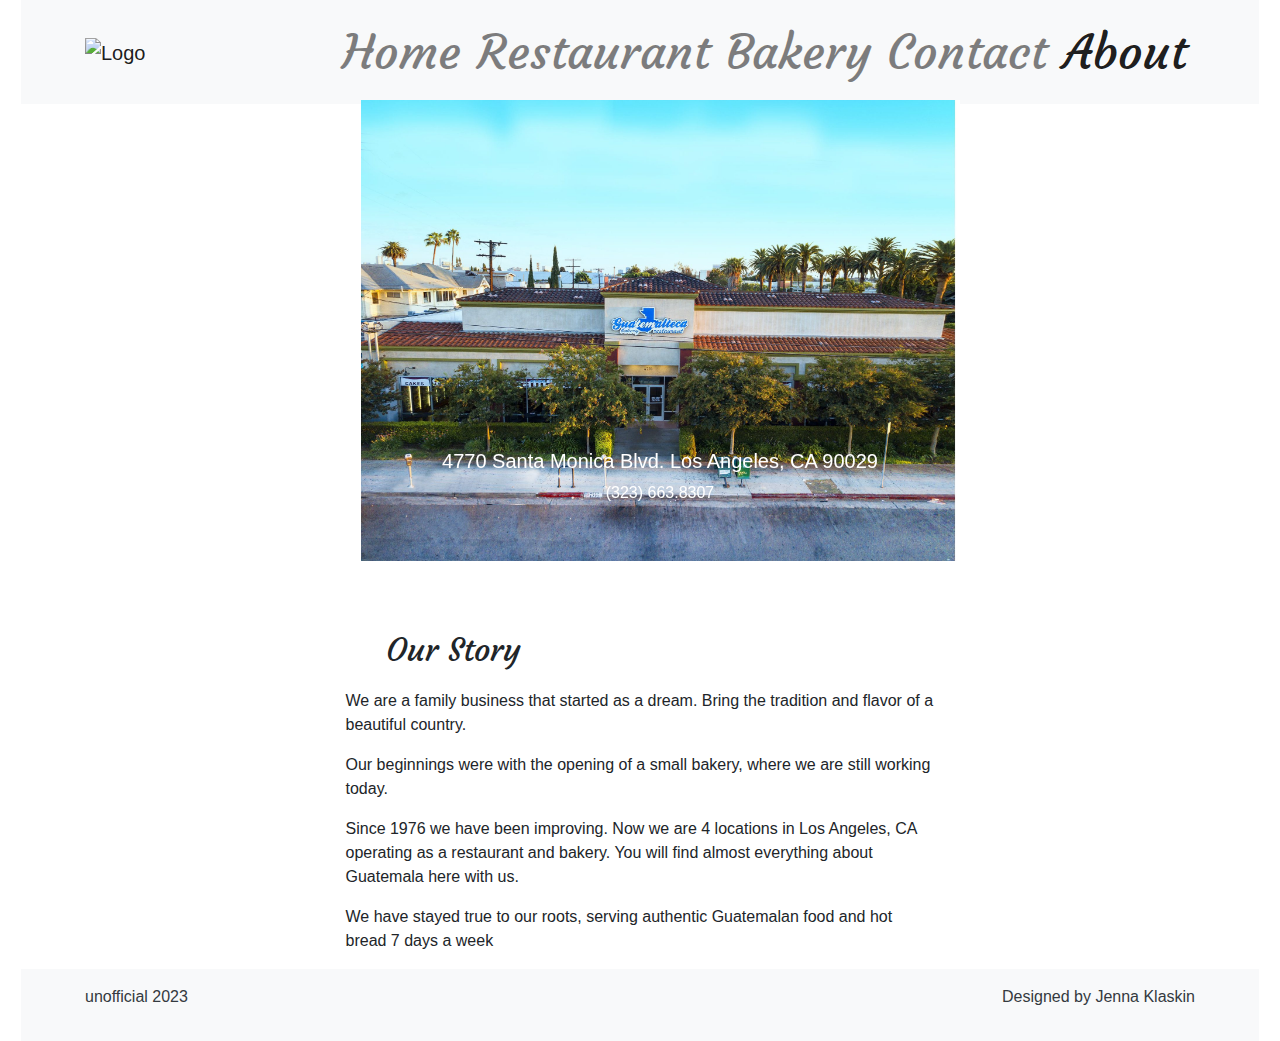
==== aboutUs.html @ 43876c7d "more changes" ====
<!DOCTYPE html>
<html lang="en" xmlns="http://www.w3.org/1999/html">
<head>
  <title>Guatemanteca</title>
  <meta charset="UTF-8">
  <meta name="viewport" content="width=device-width, initial-scale=1.0">
  <!-- Link to CSS stylesheet -->
  <link rel="stylesheet" href="style.css">
  <link rel="stylesheet" href="https://stackpath.bootstrapcdn.com/bootstrap/4.3.1/css/bootstrap.min.css">
  <!-- Link to jQuery and Bootstrap JS files -->
  <script src="https://code.jquery.com/jquery-3.3.1.slim.min.js"></script>
  <script src="https://cdnjs.cloudflare.com/ajax/libs/popper.js/1.14.7/umd/popper.min.js"></script>
  <script src="https://stackpath.bootstrapcdn.com/bootstrap/4.3.1/js/bootstrap.min.js"></script>
  <link rel="preconnect" href="https://fonts.googleapis.com">
  <link rel="preconnect" href="https://fonts.gstatic.com" crossorigin>
  <link href="https://fonts.googleapis.com/css2?family=Courgette&display=swap" rel="stylesheet">
</head>
<body>
<header>
  <nav class="navbar navbar-expand-md navbar-light bg-light">
    <div class="container">
      <a class="navbar-brand" href="#">
        <img src="img/logo-LMP609bf97c2d1cf.jpeg" alt="Logo" class="img-fluid logo">
      </a>
      <button class="navbar-toggler" type="button" data-toggle="collapse" data-target="#navbarNav" aria-controls="navbarNav" aria-expanded="false" aria-label="Toggle navigation">
        <span class="navbar-toggler-icon"></span>
      </button>
      <div class="collapse navbar-collapse" id="navbarNav">
        <ul class="navbar-nav ml-auto">
          <li class="nav-item ">
            <a class="nav-link" href="main.html">Home</a>
          </li>
          <li class="nav-item">
            <a class="nav-link" href="Restaurant.html">Restaurant</a>
          </li>
          <li class="nav-item">
            <a class="nav-link" href="Bakery.html">Bakery</a>
          </li>
          <li class="nav-item">
            <a class="nav-link " href="Contact.html">Contact</a>
          </li>
          <li class="nav-item">
            <a class="nav-link active" href="aboutUs.html">About</a>
        </ul>

      </div>
    </div>
  </nav>
</header>


<div id="carouselocations" class="carousel slide" data-ride="carousel">
  <ol class="carousel-indicators">
    <li data-target="#carouselIndicators" data-slide-to="0" class="active"></li>
    <li data-target="#carouselIndicators" data-slide-to="1"></li>
    <li data-target="#carouselIndicators" data-slide-to="2"></li>
    <li data-target="#carouselIndicators" data-slide-to="3"></li>
  </ol>
  <div class="carousel-inner">
    <div class="carousel-item active">
      <img class="d-block w-50" src="img/locations/stamonica-2-2048x1575.jpeg" alt="First slide">
      <div class="carousel-caption d-none d-md-block">
        <h5>4770 Santa Monica Blvd.
          Los Angeles, CA 90029</h5>
        <p>(323) 663.8307</p>
      </div>
    </div>
    <div class="carousel-item">
      <img class="d-block w-50" src="img/locations/vannuys-1-2048x1575.jpeg" alt="Second slide">
      <div class="carousel-caption d-none d-md-block">
        <h5>7630 Van Nuys, Blvd.
          Van Nuys, CA 91405
        </h5>
        <p>(818) 782.8430</p>
      </div>
    </div>
    <div class="carousel-item">
      <img class="d-block w-50" src="img/locations/beverly-2048x1575.jpeg" alt="Third slide">
      <div class="carousel-caption d-none d-md-block">
        <h5>4032 Beverly Blvd.
          Los Angeles, CA 90004
          </h5>
        <p>(213) 382.9451</p>
      </div>
    </div>
    <div class="carousel-item">
      <img class="d-block w-50" src="img/locations/maywood-2-2048x1575.jpeg" alt="Fourth slide">
      <div class="carousel-caption d-none d-md-block">
        <h5>5250 S. Atlantic Blvd.
          Maywood CA 90270
          </h5>
        <p>(323) 457.9490</p>
      </div>
  </div>
  <a class="carousel-control-prev" href="#carouselIndicators" role="button" data-slide="prev">
    <span class="carousel-control-prev-icon" aria-hidden="true"></span>
    <span class="sr-only">Previous</span>
  </a>
  <a class="carousel-control-next" href="#carouselIndicators" role="button" data-slide="next">
    <span class="carousel-control-next-icon" aria-hidden="true"></span>
    <span class="sr-only">Next</span>
  </a>
</div>
</div>

<div class="about-container">
  <div class="about-container d-flex justify-content-center">
    <div id="about" class="col-sm-6 d-flex align-items-center justify-content-center">
      <div class="about-text">
        <h2 class="about-title">Our Story</h2>
          <p>We are a family business that started as a dream. Bring the tradition and flavor of a beautiful country.</p>
          <p>Our beginnings were with the opening of a small bakery, where we are still working today.</p>
          <p>Since 1976 we have been improving. Now we are 4 locations in Los Angeles, CA operating as a restaurant and bakery. You will find almost everything about Guatemala here with us.</p>
          <p>We have stayed true to our roots, serving authentic Guatemalan food and hot bread 7 days a week</p>
        </div>
    </div>
  </div>
</div>
<footer class="bg-light text-dark py-3">
  <div class="container">
    <div class="row">
      <div class="col-md-6">
        <p>unofficial  2023</p>
      </div>
      <div class="col-md-6 text-md-right">
        <p>Designed by Jenna Klaskin</p>
      </div>
    </div>
  </div>
</footer>
</body>
</html>
---- style.css ----
@import url("https://use.fontawesome.com/releases/v5.15.3/css/all.css"); /* Style the navbar */
header {
    background-color: #333;
    color: #fff;
    height: 60px;
    display: flex;
    align-items: center;
}

.container {
    max-width: 1200px;
    margin: 0 auto;
}
.container-togo {
    max-width: 1200px;
    margin: 0 auto;
    padding: 0 20px;
}

.row {
    display: flex;
    flex-wrap: wrap;
}

.restaurant_titles {
    padding: 0 40px;
    text-align: left;

}
.about-title {
    padding: 0 40px;
    text-align: left;
}

.restaurant_titles-right {
    padding: 0 40px;
    text-align: right

}
.restaurant_titles-right h2{
    margin-bottom: 20px;
    font-family: 'Courgette', cursive;}

.restaurant_titles h2  {
    margin-bottom: 20px;
    font-family: 'Courgette', cursive;
}
.about-text h2 {
    margin-bottom: 20px;
    font-family: 'Courgette', cursive;
}

.col-md-6 {
    flex: 0 0 50%;
    max-width: 50%;
}

.order-md-2 {
    order: 2;
}
.order-md-1 {
    order: 1;
}

@media (max-width: 767px) {
    .restaurant_titles {
        padding: 0 20px;
    }
}
.breakfast-img{
    width:100%;
}


.image-grid {
    display: flex;
    flex-wrap: wrap;
    justify-content: space-between;
}

.image {
    width: 50%;
    margin-bottom: 20px;
    margin-top: 20px;
}
.image-about {
    width: 30%;
    margin-bottom: 20px;
}


.image img {
    width: 100%;
    display: block;
}

.image p {
    margin-top: 10px;
}

.overlay {
    color: #000000;
    font-family: 'Courgette', cursive;
    position:absolute;
    z-index:12;
    top:50%;
    left:0;
    width:100%;
    text-align:center;
}
.btn {
    position: relative;
    bottom: 50%;
    left: 50%;
}

.btn .btn-description {
    display: none;
    position: absolute;
    top: 0;
    right: 10%;
    padding: 0.5rem;
    margin-right: 0.5rem;
    background-color: #000000;
    border-radius: 0.25rem;
    box-shadow: 0 0.25rem 0.5rem rgb(255, 255, 255);
}

.btn:hover .btn-description {
    display: block;
}

.icon-button {
    display: flex;
    align-items: center;
    justify-content: center;
    bottom: 20px;
    width: 100px;
    height: 100px;
    background-color: #333;
    border-radius: 50%;
    box-shadow: 0 2px 5px rgba(0, 0, 0, 0.3);
    color: #000000;
    text-decoration: none;
    transition: all 0.2s ease-in-out;
}



.icon-button:hover {
    background-color: #555;
    box-shadow: 0 4px 8px rgba(0, 0, 0, 0.3);
    transform: translate(-50%, -2px) scale(1.05);
}

.icon-button i {
    font-size: 24px;
}



/**/
.carousel {
    margin-bottom: 30px;
    padding: 20px;
}
.carousel-item img {
    display: block;
    margin: auto;
    max-width: 100%;
    height: auto;
}


.carousel-inner {
    margin: 20px;
}

/* Style the logo */
.logo {
    max-width: 100%;
    height: auto;
    max-height: 50px;
}

/* Style the menu */
.menu {
    margin-right: 20px;
    list-style: none;
    display: flex;
}

.menu li {
    margin: 0 10px;
}

.menu a {
    color: #fff;
    text-decoration: none;
    padding: 10px;
    border-radius: 3px;
    transition: background-color 0.3s ease;
}

.menu a:hover {
    background-color: #fff;
    color: #333;
}


/* Add a bounding box to the menu option on hover */
.menu a:hover::before {
    content: "";
    position: absolute;
    top: -5px;
    left: -5px;
    right: -5px;
    bottom: -5px;
    border: 2px solid #000000;
    border-radius: 5px;
    box-sizing: border-box;
}
body {
    border-left: 1px solid #fff;
    padding-left: 20px;
    border-right: 1px solid #fff;
    padding-right: 20px;
}
/* Make the navbar text bigger */
.navbar-nav .nav-link {
    font-size: 3rem;
    font-family: 'Courgette', cursive;
}
nav {
    padding: 100px;
    margin-bottom: 100px;
}


/* Make the navbar collapse at smaller screen sizes */
@media (max-width: 768px) {
    .navbar-nav .nav-link {
        font-size: 1rem;
    }
}
@media (max-width: 768px){
    body{
        padding-left: 0;
        padding-right: 0;
        font-size: 14px;
    }
}
@media (max-width: 768px){
    .overlay {
        font-size: 0.4rem;
    }
}
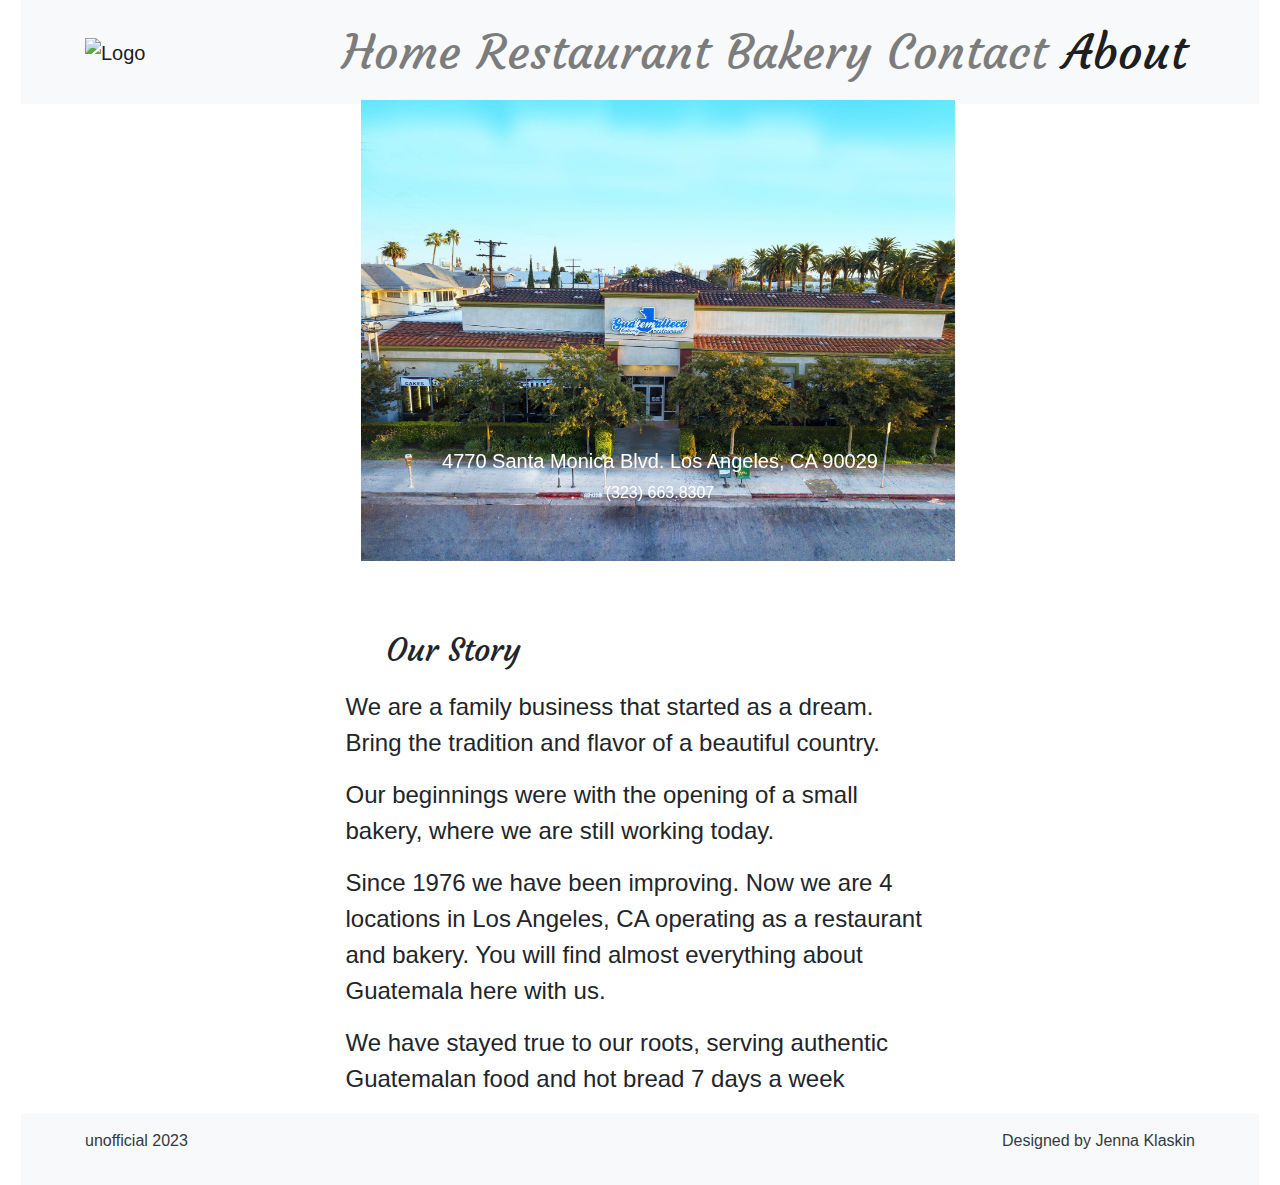
==== commit 24f154de: "changes name from main.html to index.html" ====
--- a/aboutUs.html
+++ b/aboutUs.html
@@ -28,7 +28,7 @@
       <div class="collapse navbar-collapse" id="navbarNav">
         <ul class="navbar-nav ml-auto">
           <li class="nav-item ">
-            <a class="nav-link" href="main.html">Home</a>
+            <a class="nav-link" href="index.html">Home</a>
           </li>
           <li class="nav-item">
             <a class="nav-link" href="Restaurant.html">Restaurant</a>
--- a/style.css
+++ b/style.css
@@ -6,6 +6,58 @@
     display: flex;
     align-items: center;
 }
+.sign{
+    width: 10%;
+    position: absolute;
+    z-index: 1;
+}
+.restaurant_titles p {
+    list-style: disc;
+    margin-left: 1em;
+    font-size: 1.5em;
+}
+
+.gallery-container {
+    display: flex;
+    flex-wrap: wrap;
+}
+
+.gallery-item {
+    position: relative;
+    flex: 1 0 30%; /* adjust as needed for layout */
+    margin: 10px;
+}
+
+.gallery-item img {
+    width: 100%;
+    height: auto;
+    display: block;
+}
+
+.description {
+    position: absolute;
+    top: 0;
+    left: 0;
+    width: 100%;
+    height: 100%;
+    background: rgba(0,0,0,0.5);
+    color: #fff;
+    opacity: 0;
+    transition: opacity 0.5s ease-in-out;
+    display: flex;
+    justify-content: center;
+    align-items: center;
+    font-size: 1.5rem;
+    font-weight: bold;
+}
+
+.gallery-item:hover .description {
+    opacity: 1;
+}
+.bakery-img-des:hover .description {
+    opacity: 1;
+}
+
 
 .container {
     max-width: 1200px;
@@ -48,6 +100,9 @@
 .about-text h2 {
     margin-bottom: 20px;
     font-family: 'Courgette', cursive;
+}
+.about-text p{
+    font-size: 1.5em;
 }
 
 .col-md-6 {
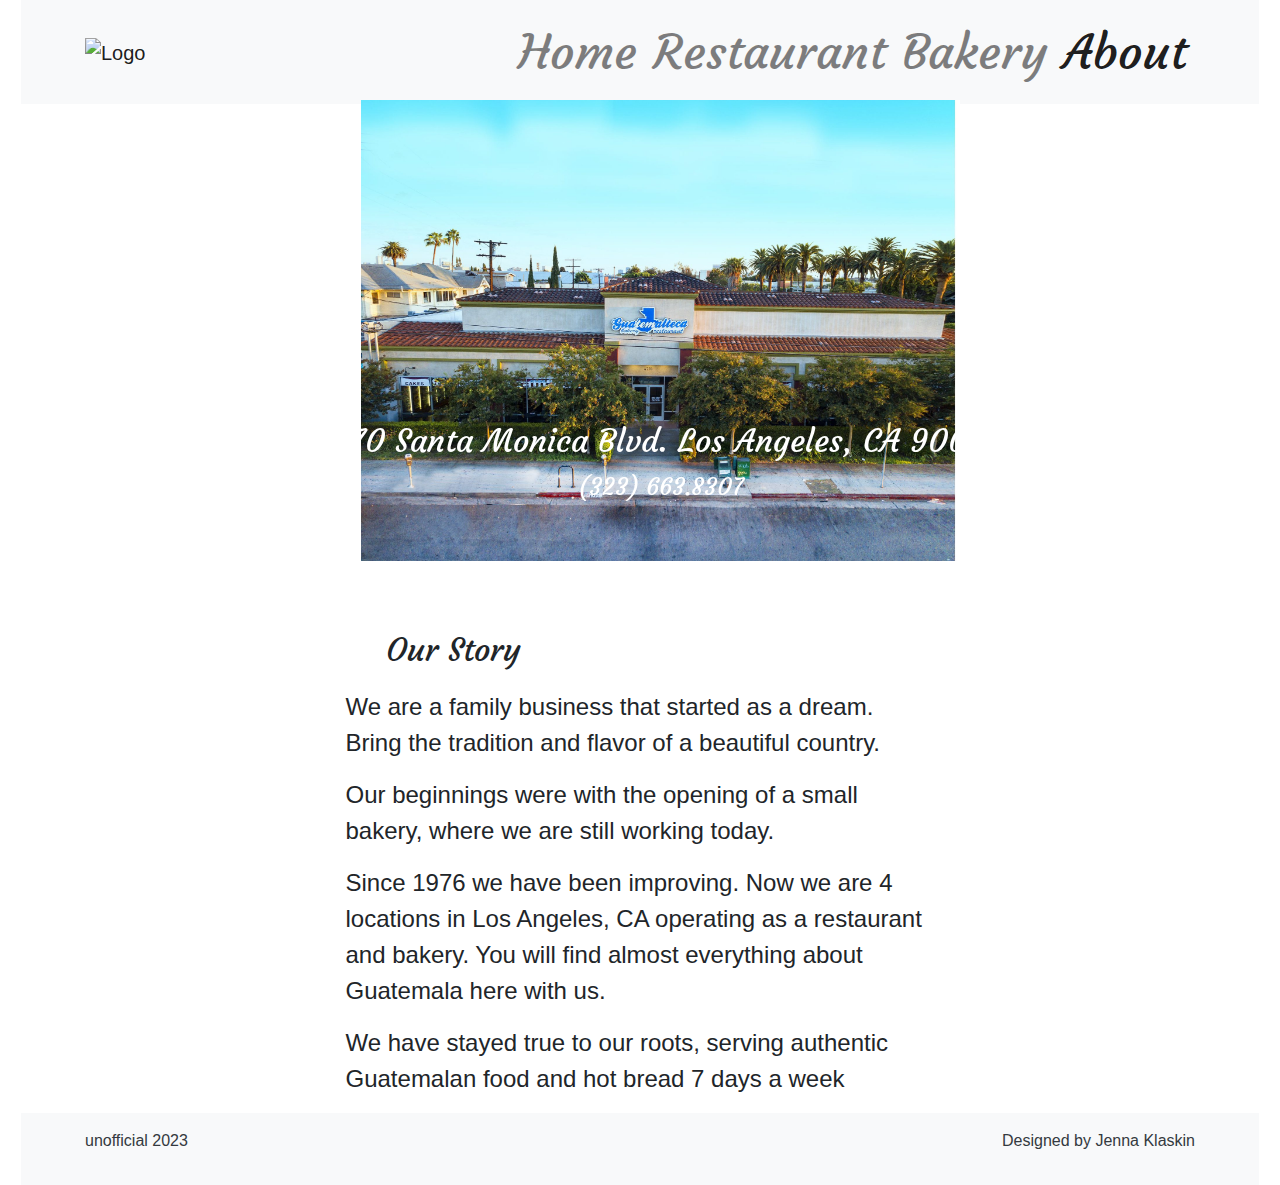
==== commit 0a0e992b: "more changes" ====
--- a/aboutUs.html
+++ b/aboutUs.html
@@ -37,10 +37,8 @@
             <a class="nav-link" href="Bakery.html">Bakery</a>
           </li>
           <li class="nav-item">
-            <a class="nav-link " href="Contact.html">Contact</a>
-          </li>
-          <li class="nav-item">
             <a class="nav-link active" href="aboutUs.html">About</a>
+            </li>
         </ul>
 
       </div>
--- a/style.css
+++ b/style.css
@@ -1,4 +1,4 @@
-@import url("https://use.fontawesome.com/releases/v5.15.3/css/all.css"); /* Style the navbar */
+
 header {
     background-color: #333;
     color: #fff;
@@ -16,29 +16,18 @@
     margin-left: 1em;
     font-size: 1.5em;
 }
-
-.gallery-container {
-    display: flex;
-    flex-wrap: wrap;
-}
-
-.gallery-item {
-    position: relative;
-    flex: 1 0 30%; /* adjust as needed for layout */
-    margin: 10px;
-}
-
-.gallery-item img {
-    width: 100%;
-    height: auto;
-    display: block;
-}
+.restaurant_titles ul {
+    list-style: disc;
+    margin-left: 1em;
+    font-size: 1.5em;
+}
+
 
 .description {
     position: absolute;
     top: 0;
     left: 0;
-    width: 100%;
+    width: 98%;
     height: 100%;
     background: rgba(0,0,0,0.5);
     color: #fff;
@@ -50,10 +39,6 @@
     font-size: 1.5rem;
     font-weight: bold;
 }
-
-.gallery-item:hover .description {
-    opacity: 1;
-}
 .bakery-img-des:hover .description {
     opacity: 1;
 }
@@ -156,34 +141,46 @@
 .overlay {
     color: #000000;
     font-family: 'Courgette', cursive;
+    font-size: 3rem;
     position:absolute;
-    z-index:12;
+    z-index:1;
     top:50%;
     left:0;
     width:100%;
     text-align:center;
 }
+
+.overlay-index{
+    color: #ffffff;
+    font-family: 'Courgette', cursive;
+    position:absolute;
+    z-index:1;
+    top:50%;
+    left:0;
+    width:100%;
+    text-align:center;
+}
+.overlay-index h1 {
+    font-size: 6rem; /* Default font size */
+}
+.overlay h1{
+    font-size: 6rem;
+}
 .btn {
     position: relative;
     bottom: 50%;
     left: 50%;
 }
 
-.btn .btn-description {
-    display: none;
-    position: absolute;
-    top: 0;
-    right: 10%;
-    padding: 0.5rem;
-    margin-right: 0.5rem;
-    background-color: #000000;
-    border-radius: 0.25rem;
-    box-shadow: 0 0.25rem 0.5rem rgb(255, 255, 255);
-}
-
-.btn:hover .btn-description {
-    display: block;
-}
+.carousel-caption h5{
+    font-size: 2rem;
+    font-family: 'Courgette', cursive;
+}
+.carousel-caption p{
+    font-size: 1.5rem;
+    font-family: 'Courgette', cursive;
+}
+
 
 .icon-button {
     display: flex;
@@ -311,4 +308,16 @@
     }
 }
 
-
+@media screen and (max-width: 767px) {
+    .overlay-index h1 {
+        font-size: 2rem; /* Smaller font size */
+    }
+}
+
+@media screen and (min-width: 768px) {
+    .overlay-index h1 {
+        font-size: 6rem; /* Larger font size */
+    }
+}
+
+
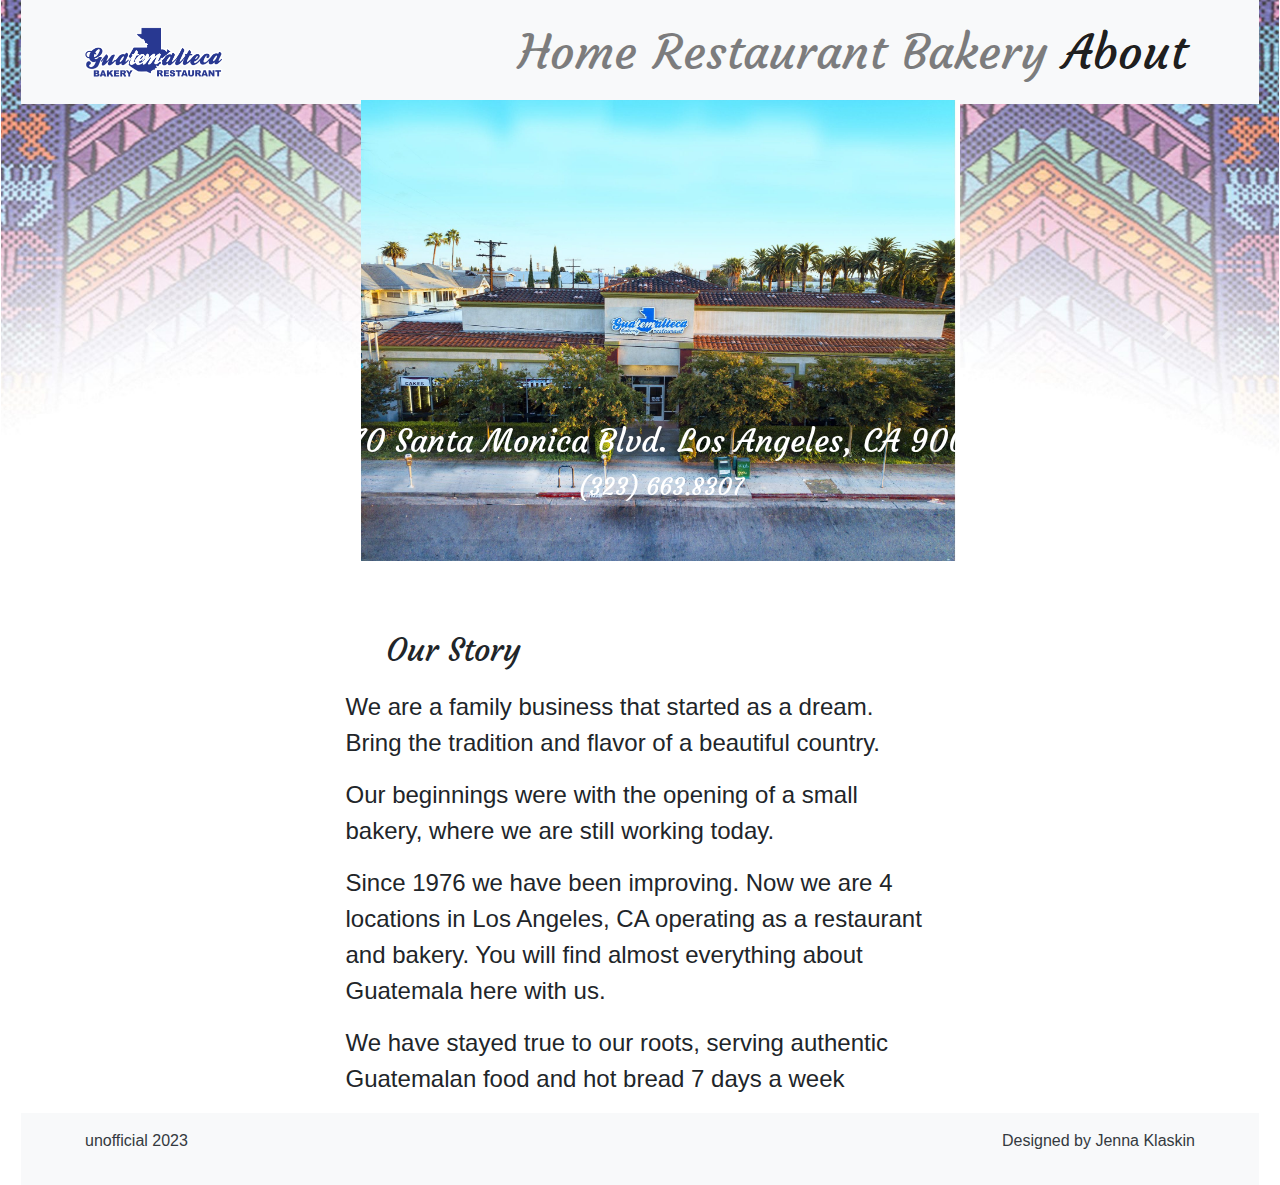
==== commit 66497d3f: "more changes new logo" ====
--- a/aboutUs.html
+++ b/aboutUs.html
@@ -14,13 +14,23 @@
   <link rel="preconnect" href="https://fonts.googleapis.com">
   <link rel="preconnect" href="https://fonts.gstatic.com" crossorigin>
   <link href="https://fonts.googleapis.com/css2?family=Courgette&display=swap" rel="stylesheet">
+
+  <style>
+    body {
+      background-image: url('img/background-1-scaled.jpeg');
+      background-repeat: no-repeat;
+      background-attachment: fixed;
+      background-size: cover;
+    }
+  </style>
+
 </head>
 <body>
 <header>
   <nav class="navbar navbar-expand-md navbar-light bg-light">
     <div class="container">
       <a class="navbar-brand" href="#">
-        <img src="img/logo-LMP609bf97c2d1cf.jpeg" alt="Logo" class="img-fluid logo">
+        <img src="img/guatemalaLogo.png" alt="Logo" class="img-fluid logo">
       </a>
       <button class="navbar-toggler" type="button" data-toggle="collapse" data-target="#navbarNav" aria-controls="navbarNav" aria-expanded="false" aria-label="Toggle navigation">
         <span class="navbar-toggler-icon"></span>
--- a/style.css
+++ b/style.css
@@ -5,6 +5,12 @@
     height: 60px;
     display: flex;
     align-items: center;
+}
+.about-background{
+
+    margin: 0;
+    padding: 0;
+    border: 20px solid white;
 }
 .sign{
     width: 10%;
@@ -160,8 +166,22 @@
     width:100%;
     text-align:center;
 }
+.overlay-bakery{
+    color: #010DB5;
+    font-family: 'Courgette', cursive;
+    position:absolute;
+    z-index:1;
+    top:50%;
+    left:0;
+    width:100%;
+    text-align:center;
+}
+
 .overlay-index h1 {
     font-size: 6rem; /* Default font size */
+}
+.overlay-bakery h1{
+    font-size: 6.5rem;
 }
 .overlay h1{
     font-size: 6rem;
@@ -277,6 +297,14 @@
     padding-left: 20px;
     border-right: 1px solid #fff;
     padding-right: 20px;
+    z-index: 1;
+}
+.about-background{
+    border-left: 1px solid #fff;
+    padding-left: 20px;
+    border-right: 1px solid #fff;
+    padding-right: 20px;
+    z-index: 1;
 }
 /* Make the navbar text bigger */
 .navbar-nav .nav-link {
